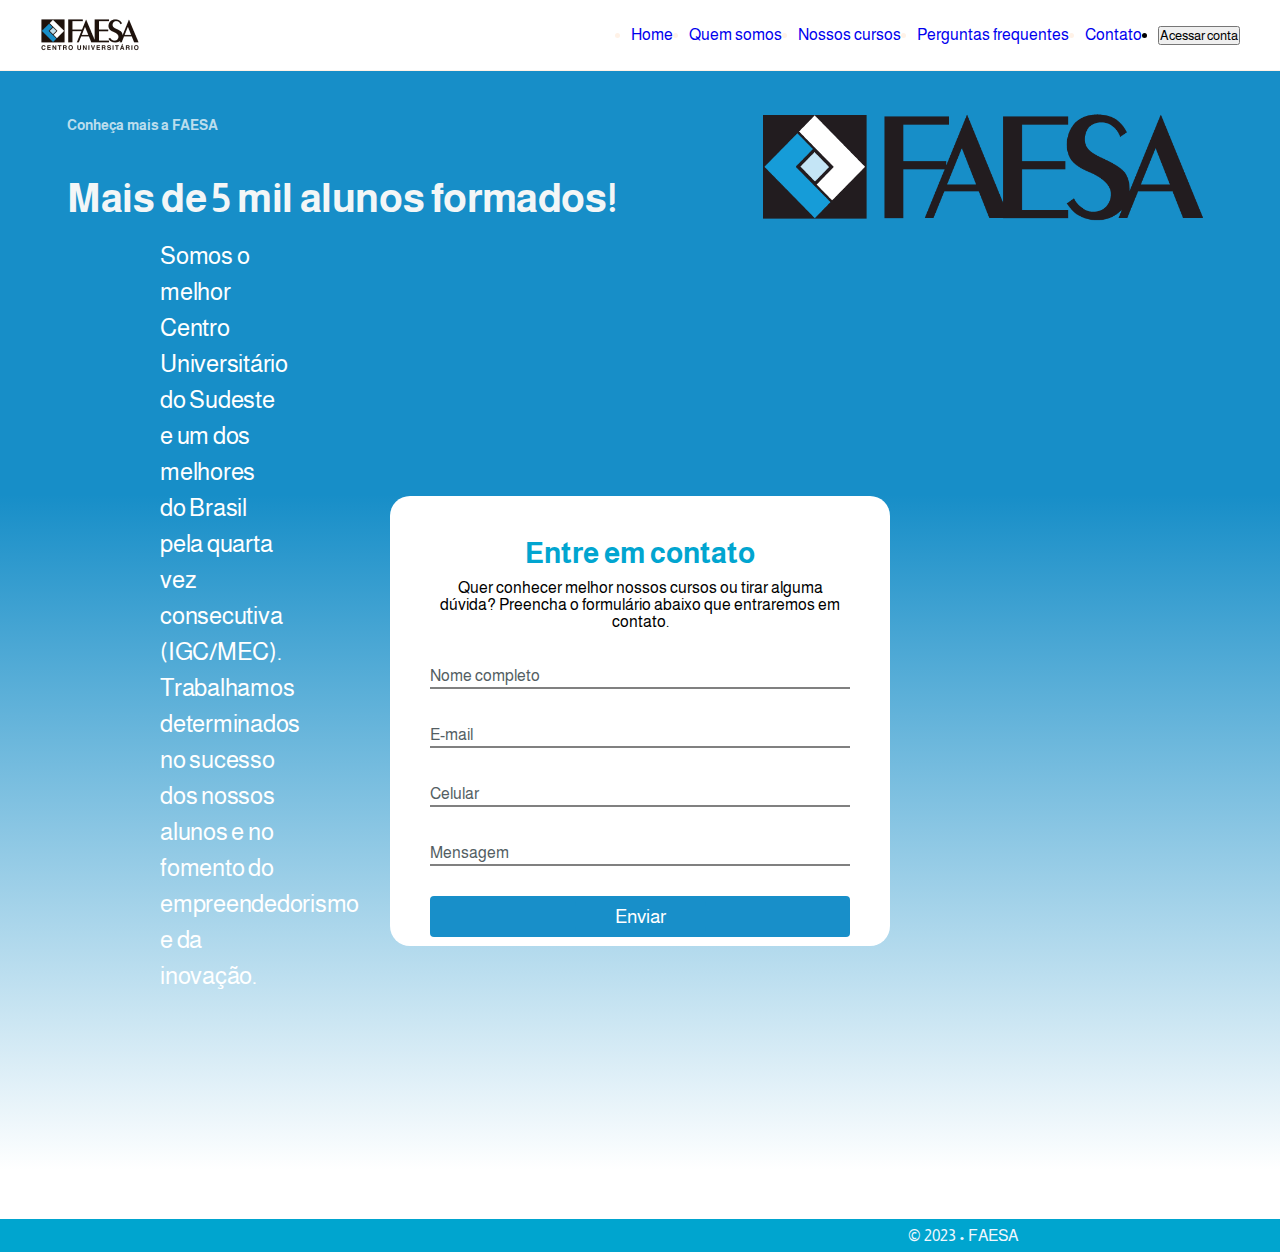
==== landing-page.html @ d9e7ec96 "Form, html and css updates" ====
<!DOCTYPE html>
<html lang="pt-BR">

<head>
  <meta charset="UTF-8">
  <meta name="viewport" content="width=device-width, initial-scale=1.0">
  <meta name="description" content="Landing Page - FAESA">
  <title>Landing Page - FAESA</title>
  <link rel="stylesheet" type="text/css" href="style.css">
</head>

<body>
    <!--Cabeçalho-->
  <header class="cabecalho">
    <img class="cabecalho-imagem" src="./media/logo-faesa.png" alt="Logo da FAESA">
    <nav class="cabecalho-menu">
        <li class="cabecalho-menu-item"><a href="#">Home</a></li>
        <li class="cabecalho-menu-item"><a href="#">Quem somos</a></li>
        <li class="cabecalho-menu-item"><a href="#">Nossos cursos</a></li>
        <li class="cabecalho-menu-item"><a href="#">Perguntas frequentes</a></li>
        <li class="cabecalho-menu-item"><a href="./index.html">Contato</a></li>
        <li><button>Acessar conta</button></li>
    </nav>
  </header>

  <!--Conteúdo principal-->
  <main class="conteudo">
    <section class="conteudo-principal">
      <div class="conteudo-principal-escrito">
        <h2 class="conteudo-principal-escrito-subtitulo">Conheça mais a FAESA</h2>
        <h1 class="conteudo-principal-escrito-titulo">Mais de 5 mil alunos formados!</h1>
        <p class="conteudo-principal-paragrafo">Somos o melhor Centro Universitário do Sudeste e um dos melhores do Brasil pela quarta vez consecutiva (IGC/MEC). Trabalhamos determinados no sucesso dos nossos alunos e no fomento do empreendedorismo e da inovação.</p>
      </div>
      <img class="conteudo-principal-imagem"src="./media/logo-faesa2.png" alt="Imagem da Balle Bot">
    </section>

    
    <section class="body-form">
        <div class="container">
            <form action="index.php" method="POST">
                <h1>Entre em contato</h1>
                <p>Quer conhecer melhor nossos cursos ou tirar alguma dúvida? Preencha o formulário abaixo que entraremos em contato.</p>
                <div class="input-single">
                    <input class="input" type="text" id="name" name="name" required>
                    <label for="name">Nome completo</label>
                </div>
                <div class="input-single">
                    <input class="input" type="email" id="email" name="email" required>
                    <label for="email">E-mail</label>
                </div>
                <div class="input-single">
                    <input class="input" type="text" id="telephone" name="telephone" required>
                    <label for="telephone">Celular</label>
                </div>
                <div class="input-single">
                    <input class="input" type="text" id="message" name="message" required>
                    <label for="message">Mensagem</label>
                </div>
                <div class="btn"><input type="submit" value="Enviar"></div>
            </form>
        </div><!--container-->
    </section>



<!--
    <div class="card">
        <div class="card-conteudo">
            <form action="index.php" method="POST">
                <div class="card-item">
                    <label>Nome: </label>
                    <input name="name" type="text" placeholder="Insira seu nome"/>
                </div>

                <div class="card-item">
                    <label>E-mail: </label>
                    <input name="email" type="email" placeholder="Insira seu email"/>
                </div>

                <div class="card-item">
                    <label>Telefone: </label>
                    <input name="telephone" type="tel" placeholder="Insira seu telefone"/>
                </div>

                <div class="card-item">
                    <label>Mensagem: </label>
                    <input name="message" placeholder="Sua mensagem aqui"/>
                </div>
                
                <button class="card-botao" name="send">Enviar</button>
        </div>
    </div>
!-->



    <!-- Formulário de contato 
    <section class="formulario">
        <form action="index.php" method="POST">
            <label>Nome: </label>
            <input name="name" type="text" placeholder="Insira seu nome"/>
            
            <label>E-mail: </label>
            <input name="email" type="email" placeholder="Insira seu email"/>

            <label>Telefone: </label>
            <input name="telephone" type="tel" placeholder="Insira seu telefone"/>
            
            <label>Mensagem: </label>
            <input name="message" placeholder="Sua mensagem aqui"/>
            
            <button name="send">Enviar</button>
        </form>
    !-->

  </main>

    <!--Rodapé da página-->
    <footer class="rodape">
        <p>
            © 2023 • FAESA
        </p>
    </footer>
</body>
</html>
---- style.css ----
@import url('https://fonts.googleapis.com/css2?family=Almarai&display=swap');


* {
  margin: 0;
  padding: 0;
  box-sizing: border-box;
  text-decoration: none;
  font-family: 'Almarai', sans-serif;
}

body {
  font-size: 100%;
  background: white;
}


.cabecalho {
    display: flex;
    align-items: center;
    justify-content: space-between;
    padding: 18px 40px;
    width: 100%;
    background: var(--neutral-80445158, white);
    transition: all 0.5s;
}

.cabecalho-menu {
  display: flex;
  gap: 16px;
}

.cabecalho-menu-item {
  font-family: 'Almarai', sans-serif;
  color: #FFF2E7;
  font-weight: 400;
  font-size: 16px
}

/* Conteúdo da página */
.conteudo {
  margin-bottom: 48px;
  border-top: 0.4px solid #FFF2E7;
  background: linear-gradient(180deg, #178EC8 38.54%, rgba(23, 142, 200, 0.00) 100%);
}

.conteudo-principal {
  display: flex;
  flex-direction: row;
  align-items: center;
  justify-content: space-around;
}

.conteudo-principal-escrito {
  display: flex;
  flex-direction: column;
  gap: 32px;
}

.conteudo-principal-escrito-titulo {
    color: var(--primary-blue-dark-05-f-3-f-6-f-7, #F3F6F7);
    font-family: Almarai;
    font-size: 40px;
    font-style: normal;
    font-weight: 700;
    line-height: 150%; /* 60px */
    letter-spacing: -0.4px;
}

.conteudo-principal-escrito-subtitulo {
    color: #BBDDED;
    font-family: Almarai;
    font-size: 14px;
    font-style: normal;
    font-weight: 700;
    line-height: 150%; /* 21px */
    letter-spacing: -0.14px;
}

.conteudo-principal-paragrafo{
    color: #FFF;
    font-family: Almarai;
    font-size: 24px;
    font-style: normal;
    font-weight: 400;
    line-height: 150%; /* 36px */
    letter-spacing: -0.24px;
    position:absolute;
    top:238px;
    left:160px;
    right:999px;
    bottom: 355px;
}

.conteudo-principal-escrito-botao {
  background-color: #ECD6C4;
  width: 180px;
  height: 60px;
  border: none;
  box-shadow: 4px 5px 4px rgba(0, 0, 0, 0.25);
  border-radius: 20px;
  font-family: 'Almarai', sans-serif;
  font-weight: 400;
  font-size: 24px;
  color: #2F2325;
}

.conteudo-principal-escrito-botao:hover {
  background-color: rgba(236, 214, 196, 0.53);
}

.conteudo-principal-imagem {
  height: 200px;
}


/* Formulário */
.body-form{
    width: 100%;
    height: 100vh;
    background-position: center;
    background-repeat: no-repeat;
    background-size: cover;
    display: flex;
    align-items: center;
    justify-content: center;
}

.container{
    max-width: 1280px;
    margin: 0 auto;
    padding: 6%;
}

form{
    background: #fff;
    max-width: 500px;
    height: 450px;
    padding: 40px;
    border-radius: 20px;
}

form h1{
    text-align: center;
    margin-bottom: 10px;
    color: #01A5D0;
    font-size: 22pt;
}

form p{
    text-align: center;
    margin-bottom: 25px;
}

form .input-single{
    position: relative;
    margin: 30px 0;
}

form .input-single label{
    position: absolute;
    left: 0;
    bottom: 5px;
    cursor: text;
    transition: all 0.5s;
    color: #535E63;
}

form .input-single .input{
    width: 100%;
    border: 0;
    border-bottom: 2px solid #808080;
    padding: 5px;
    outline: 0;
    font-size: 16px;
}

form .input-single .input:focus{
    border-bottom: 2px solid #188FC9;
}

form .input-single .input:focus ~ label,
form .input-single .input:valid ~ label{
    transform: translateY(-20px);
    font-size: 12px;
    color: #188FC9;
}

.btn{
    width: 100%;
    text-align: center;
    border-radius: 4px;
    background: #188FC9;
}

form input[type=submit]{
    padding: 10px 40px;
    border: 0;
    border-radius: 10px;
    background-color: #188FC9;
    color: #fff;
    font-size: 14pt;
    cursor: pointer;
}


/* Rodapé */
.rodape{
    background: linear-gradient(180deg, #00A5CF 99.99%, rgba(0, 165, 207, 0.00) 100%);
}

.rodape p{
    display: flex;
    width: 1925px;
    padding: 8px 717px;
    justify-content: center;
    align-items: center;
    gap: 10px;
    color:aliceblue;
    font-family: 'Almarai', sans-serif;
}
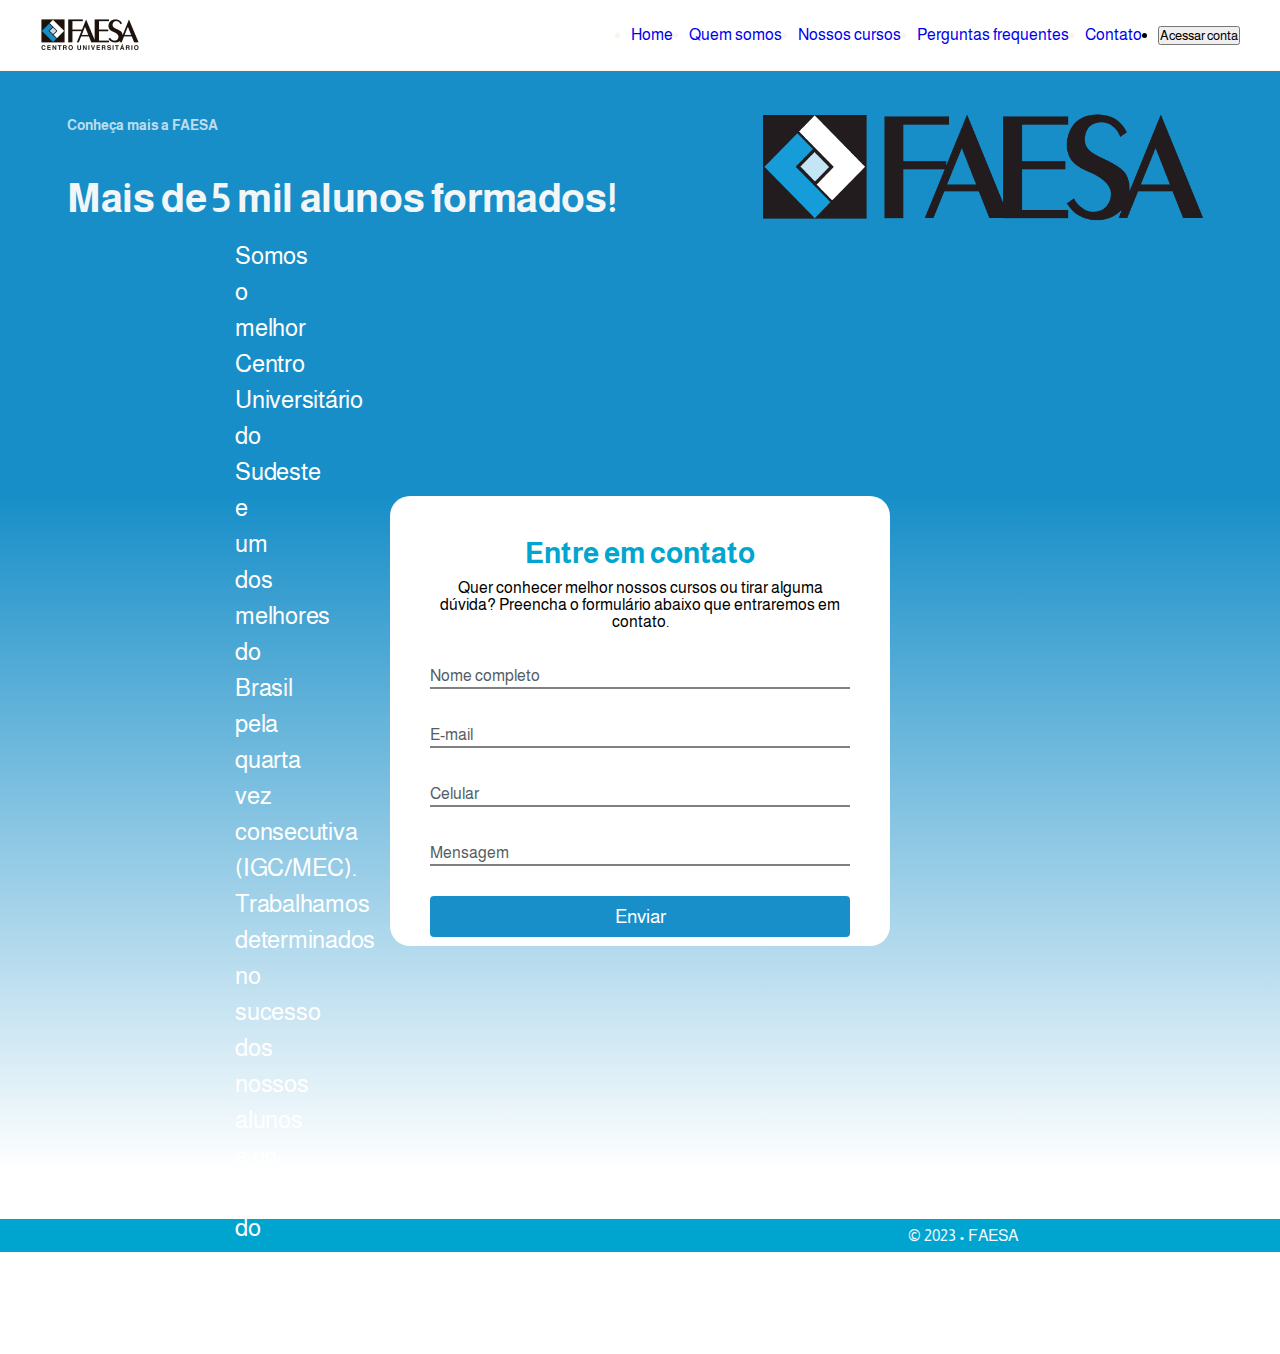
==== commit 95393ec2: "Projeto finalizado" ====
--- a/landing-page.html
+++ b/landing-page.html
@@ -34,7 +34,7 @@
       <img class="conteudo-principal-imagem"src="./media/logo-faesa2.png" alt="Imagem da Balle Bot">
     </section>
 
-    
+    <!--Card do formulário-->
     <section class="body-form">
         <div class="container">
             <form action="index.php" method="POST">
@@ -45,7 +45,7 @@
                     <label for="name">Nome completo</label>
                 </div>
                 <div class="input-single">
-                    <input class="input" type="email" id="email" name="email" required>
+                    <input class="input" type="text" id="email" name="email" required>
                     <label for="email">E-mail</label>
                 </div>
                 <div class="input-single">
@@ -58,60 +58,8 @@
                 </div>
                 <div class="btn"><input type="submit" value="Enviar"></div>
             </form>
-        </div><!--container-->
+        </div>
     </section>
-
-
-
-<!--
-    <div class="card">
-        <div class="card-conteudo">
-            <form action="index.php" method="POST">
-                <div class="card-item">
-                    <label>Nome: </label>
-                    <input name="name" type="text" placeholder="Insira seu nome"/>
-                </div>
-
-                <div class="card-item">
-                    <label>E-mail: </label>
-                    <input name="email" type="email" placeholder="Insira seu email"/>
-                </div>
-
-                <div class="card-item">
-                    <label>Telefone: </label>
-                    <input name="telephone" type="tel" placeholder="Insira seu telefone"/>
-                </div>
-
-                <div class="card-item">
-                    <label>Mensagem: </label>
-                    <input name="message" placeholder="Sua mensagem aqui"/>
-                </div>
-                
-                <button class="card-botao" name="send">Enviar</button>
-        </div>
-    </div>
-!-->
-
-
-
-    <!-- Formulário de contato 
-    <section class="formulario">
-        <form action="index.php" method="POST">
-            <label>Nome: </label>
-            <input name="name" type="text" placeholder="Insira seu nome"/>
-            
-            <label>E-mail: </label>
-            <input name="email" type="email" placeholder="Insira seu email"/>
-
-            <label>Telefone: </label>
-            <input name="telephone" type="tel" placeholder="Insira seu telefone"/>
-            
-            <label>Mensagem: </label>
-            <input name="message" placeholder="Sua mensagem aqui"/>
-            
-            <button name="send">Enviar</button>
-        </form>
-    !-->
 
   </main>
 
--- a/style.css
+++ b/style.css
@@ -1,6 +1,7 @@
+/* Import da fonte Almarai */
 @import url('https://fonts.googleapis.com/css2?family=Almarai&display=swap');
 
-
+/* Prevalece para todo o html */
 * {
   margin: 0;
   padding: 0;
@@ -15,6 +16,7 @@
 }
 
 
+/* Cabeçalho */
 .cabecalho {
     display: flex;
     align-items: center;
@@ -36,6 +38,7 @@
   font-weight: 400;
   font-size: 16px
 }
+
 
 /* Conteúdo da página */
 .conteudo {
@@ -87,9 +90,9 @@
     letter-spacing: -0.24px;
     position:absolute;
     top:238px;
-    left:160px;
+    left:235px;
     right:999px;
-    bottom: 355px;
+    bottom:355px;
 }
 
 .conteudo-principal-escrito-botao {
@@ -111,6 +114,10 @@
 
 .conteudo-principal-imagem {
   height: 200px;
+  top:238px;
+  left:235px;
+  right:999px;
+  bottom:355px;
 }
 
 
@@ -179,6 +186,7 @@
     border-bottom: 2px solid #188FC9;
 }
 
+/* Animação ao preencher o formulário */
 form .input-single .input:focus ~ label,
 form .input-single .input:valid ~ label{
     transform: translateY(-20px);
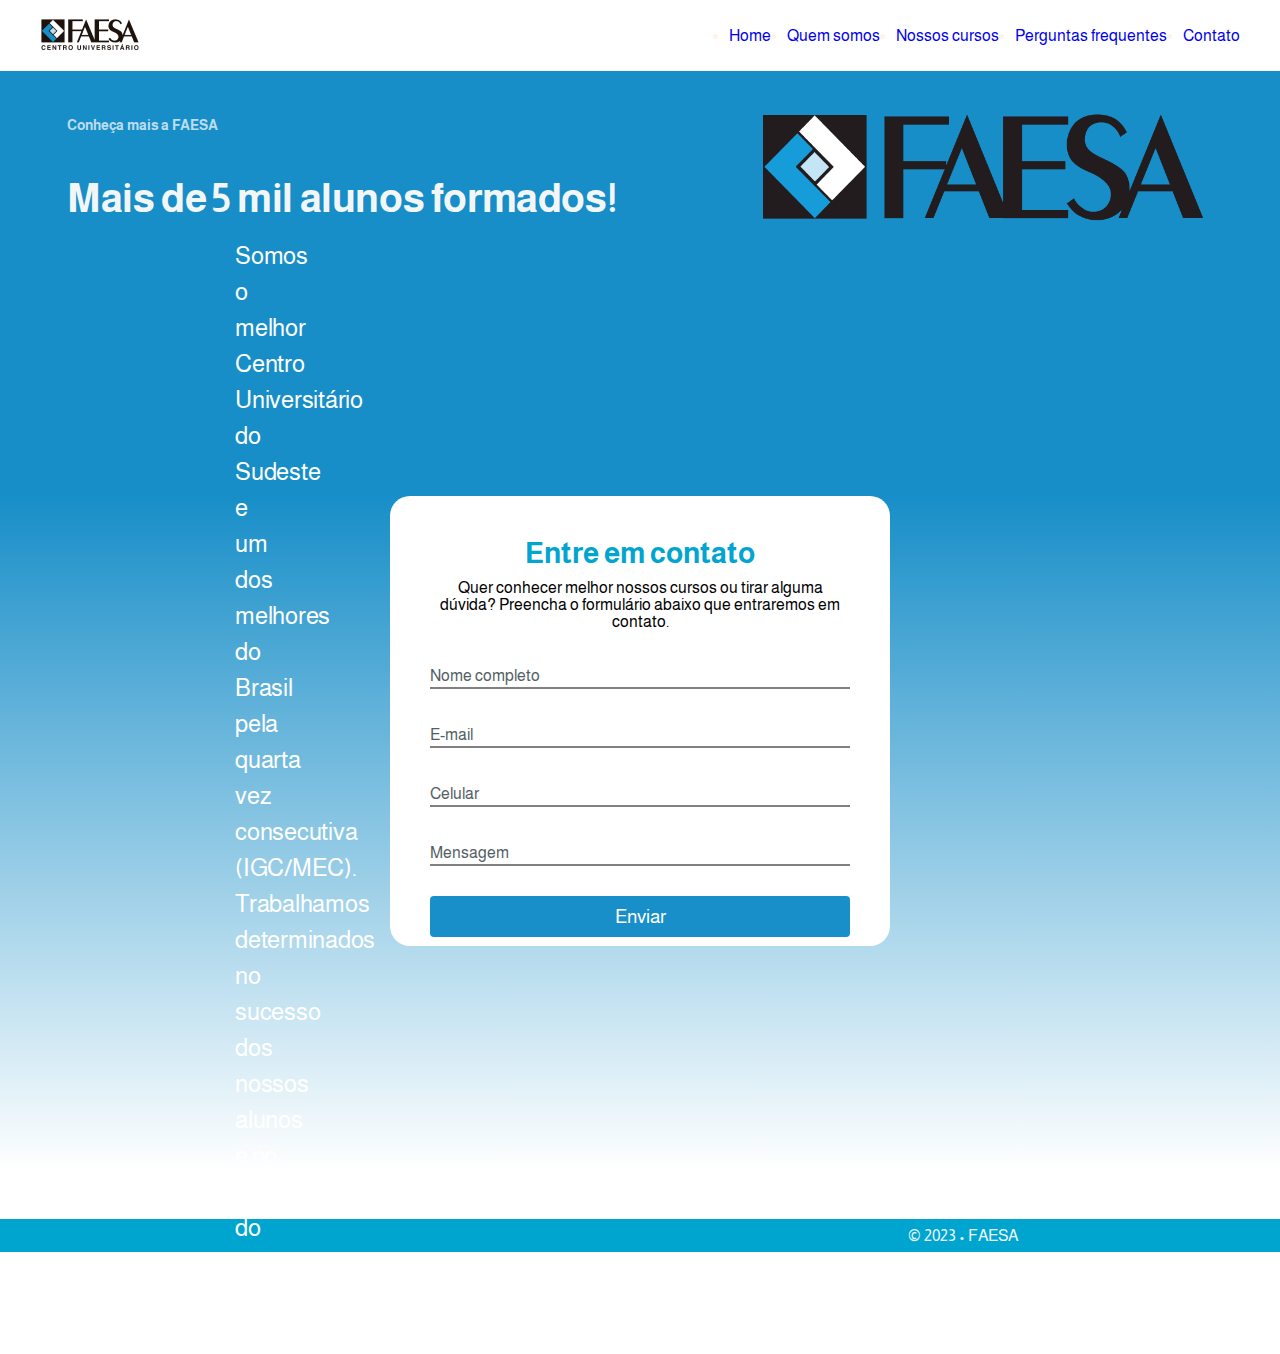
==== commit d8f65d2c: "Update" ====
--- a/landing-page.html
+++ b/landing-page.html
@@ -18,8 +18,8 @@
         <li class="cabecalho-menu-item"><a href="#">Quem somos</a></li>
         <li class="cabecalho-menu-item"><a href="#">Nossos cursos</a></li>
         <li class="cabecalho-menu-item"><a href="#">Perguntas frequentes</a></li>
-        <li class="cabecalho-menu-item"><a href="./index.html">Contato</a></li>
-        <li><button>Acessar conta</button></li>
+        <li class="cabecalho-menu-item"><a href="#">Contato</a></li>
+        
     </nav>
   </header>
 
